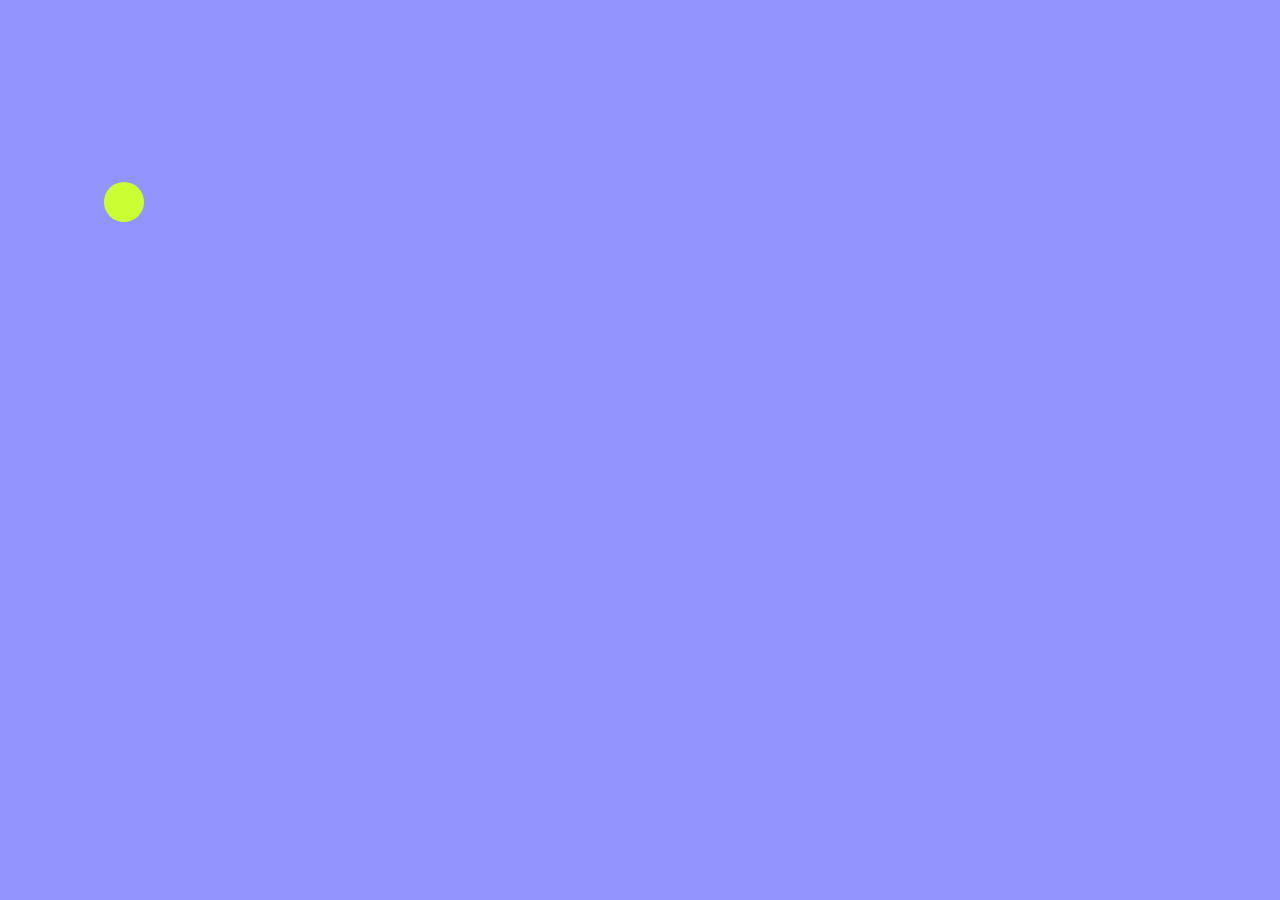
==== Projects/Bouncy/index.html @ 7641ab41 "Initial commit" ====
<!DOCTYPE html>
<html>
    <head>
        <title>Bouncy</title>
        <link rel="stylesheet" type="text/css" href="css/main.css">
        <meta name="viewport" content="width=device-width, initial-scale=1.0">
        <!--https://codepen.io/b4rb4tron/pen/wjyXNJ-->
    </head>
    <body onLoad="letsStart()">
        <canvas id="myCanvas"></canvas>
        <script src="js/myscripts.js"></script>
    </body>
</html>
---- Projects/Bouncy/css/main.css ----
* {
    margin: 0px;
    padding: 0px;
    background-color: rgb(148, 148, 255);
}

canvas {
    display: block;
}
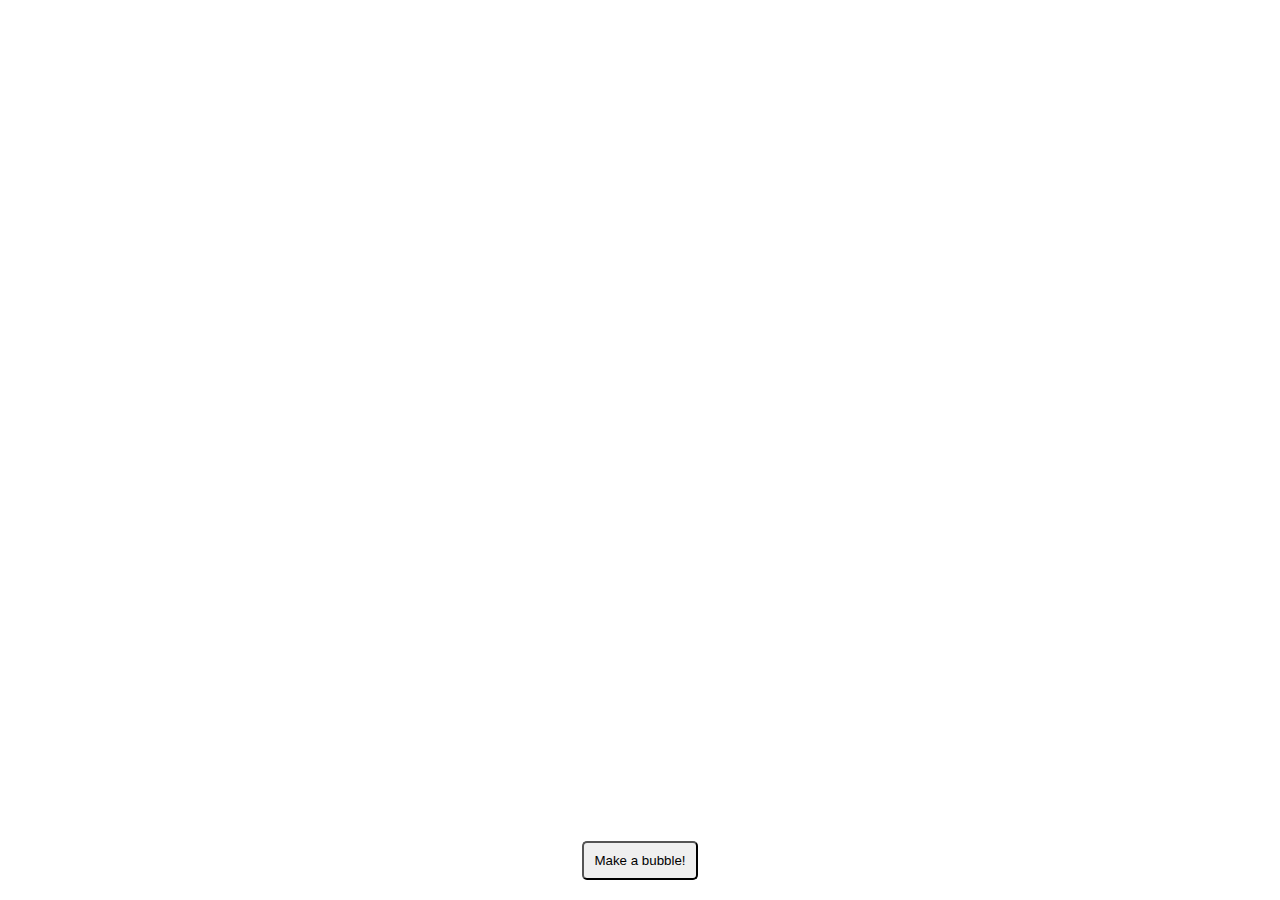
==== commit bd35e5ca: "Updated Bouncy project" ====
--- a/Projects/Bouncy/index.html
+++ b/Projects/Bouncy/index.html
@@ -7,7 +7,26 @@
         <!--https://codepen.io/b4rb4tron/pen/wjyXNJ-->
     </head>
     <body onLoad="letsStart()">
-        <canvas id="myCanvas"></canvas>
+        <canvas id="canvas"></canvas>
+
+        <div id="flexbox-controls">
+            <div id="controls">
+                <ul>
+                    <li>Color</li>
+                    <li>Size</li>
+                    <li>Horizontal speed</li>
+                    <li>Vertical speed</li>
+                    <li>Opacity</li>
+                </ul>
+            </div>
+        </div>
+
+        <div id="flexbox-start-button">
+            <div id="start-button">
+                <button id="start-button-itself">Make a bubble!</button>
+            </div>
+        </div>
+
         <script src="js/myscripts.js"></script>
     </body>
 </html>
--- a/Projects/Bouncy/css/main.css
+++ b/Projects/Bouncy/css/main.css
@@ -1,9 +1,41 @@
 * {
     margin: 0px;
     padding: 0px;
-    background-color: rgb(148, 148, 255);
+    box-sizing: border-box;
 }
 
 canvas {
     display: block;
+    background-color: rgb(255, 255, 255);
+}
+
+#flexbox-controls {
+    position: fixed;
+    left: 0;
+    top: 0;
+    display: none;
+    align-items: center;
+}
+
+#controls {
+    padding: 20px;
+    background-color: rgba(255, 192, 203, 0.507);
+}
+
+
+#flexbox-start-button {
+    position: fixed;
+    left: 0;
+    bottom: 0;
+    display: flex;
+    justify-content: center;
+}
+
+#start-button {
+    padding: 20px;
+}
+
+#start-button-itself {
+    padding: 10px;
+    border-radius: 5px;
 }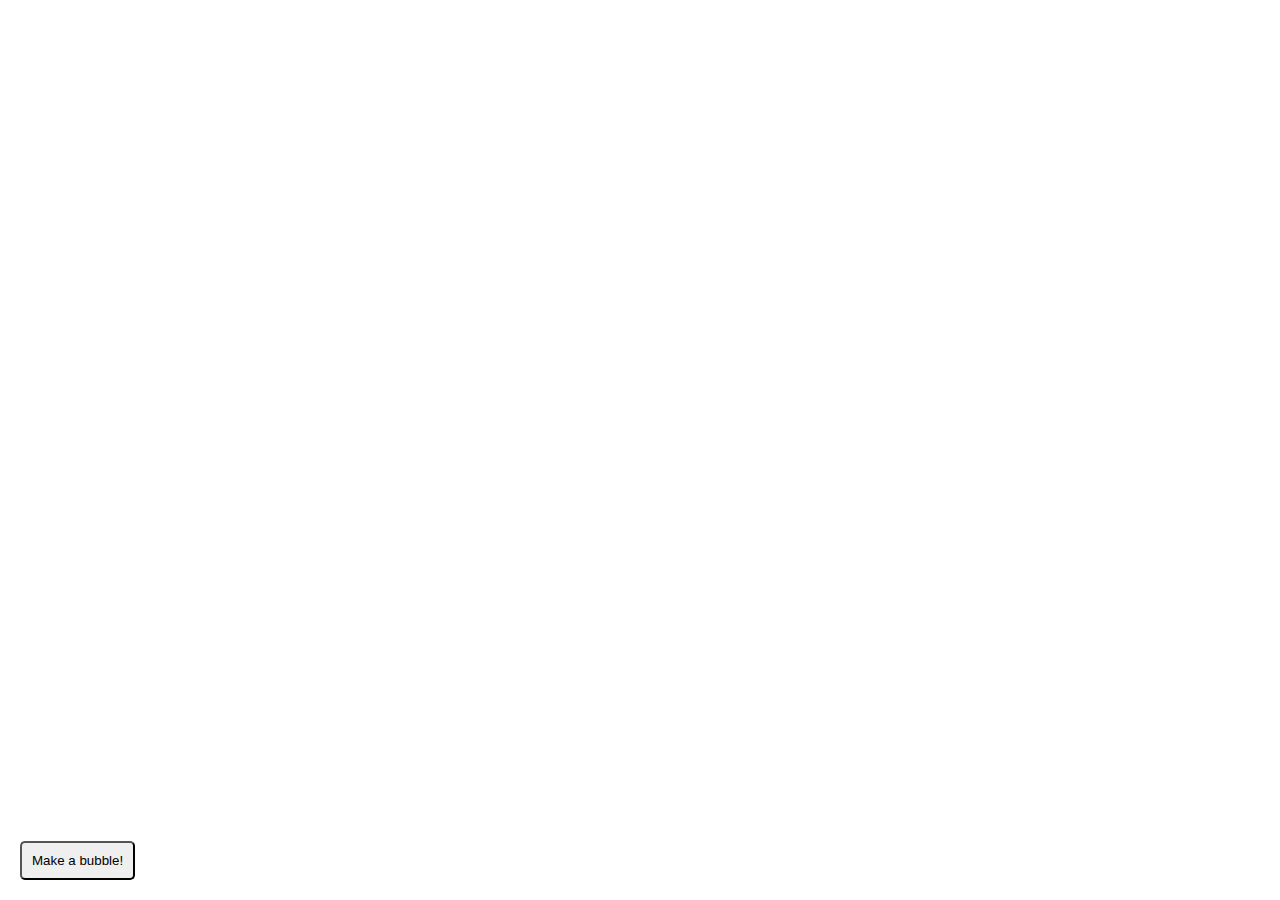
==== commit 9f6d5e13: "Updated link to bubble project" ====
--- a/Projects/Bouncy/index.html
+++ b/Projects/Bouncy/index.html
@@ -9,7 +9,7 @@
     <body onLoad="letsStart()">
         <canvas id="canvas"></canvas>
 
-        <div id="flexbox-controls">
+        <!-- <div id="flexbox-controls">
             <div id="controls">
                 <ul>
                     <li>Color</li>
@@ -19,7 +19,7 @@
                     <li>Opacity</li>
                 </ul>
             </div>
-        </div>
+        </div> -->
 
         <div id="flexbox-start-button">
             <div id="start-button">
